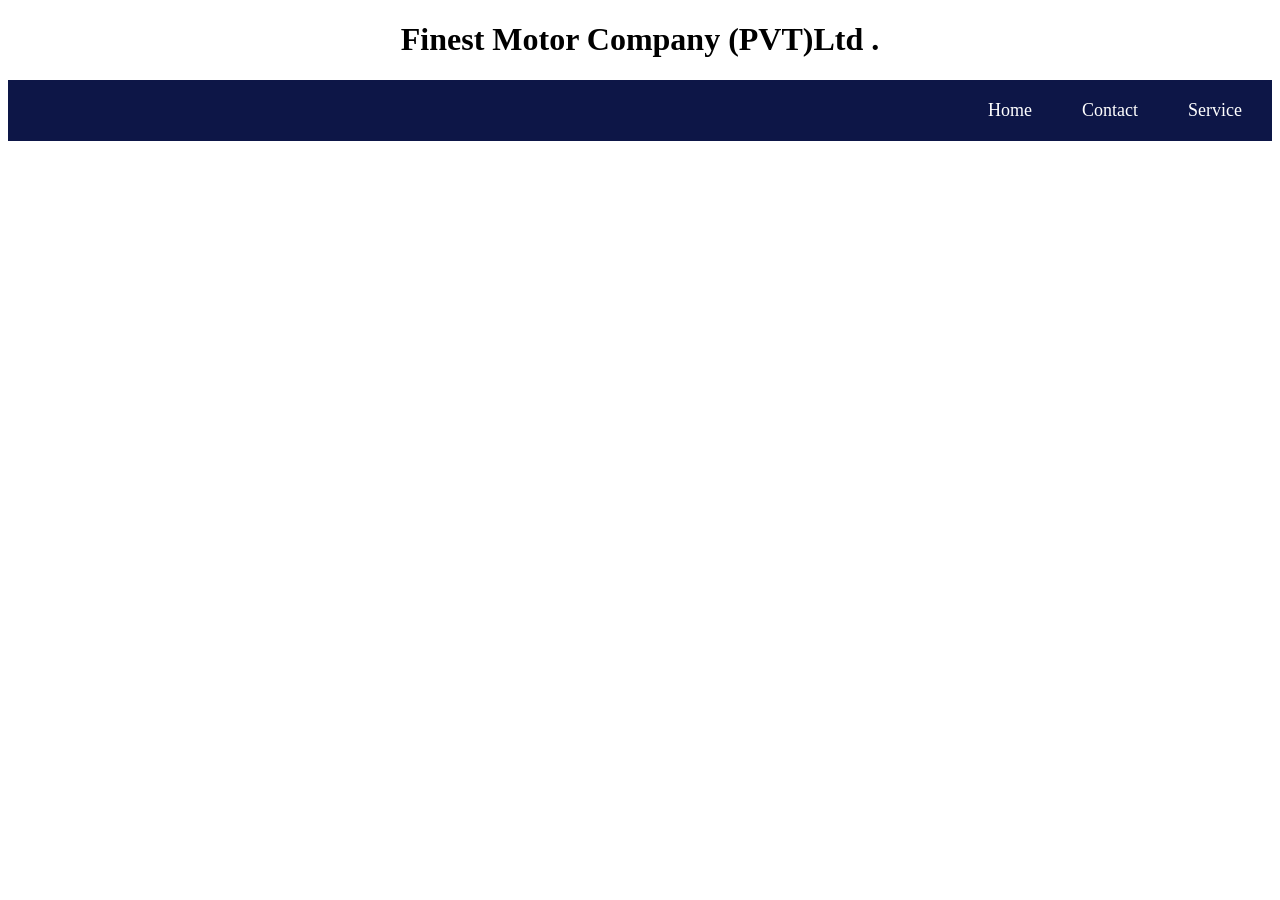
==== Home.html @ e7a0b444 "first commit" ====
<!DOCTYPE html>
<html lang="en">

<head>
    <meta charset="UTF-8">
    <meta name="viewport" content="width=device-width, initial-scale=1.0">
    <title>Automotive & Motorcycle Showroom</title>

    <style>
        body {
            margin: 10;
            font-size: medium;

        }


        .navbar {
            background-color: #0d1647;
            padding: 10px;
            display: flex;
            justify-content: flex-end;
        }

        .navbar a {
            color: white;
            text-decoration: none;
            padding-bottom: 10px;
            padding-top: 10px;
            padding-left: 30px;
            padding-right: 20px;
            font-size: large;
        }
    </style>

</head>

<body>
        <h1>
        <center> Finest Motor Company (PVT)Ltd . </center>
    </h1>
    <nav>
        <div class="navbar">
            <a href="Home.html">Home</a>
            <a href="Contact.html">Contact</a>
            <a href="Service.html">Service</a>

        </div>
    </nav>
</body>

</html>
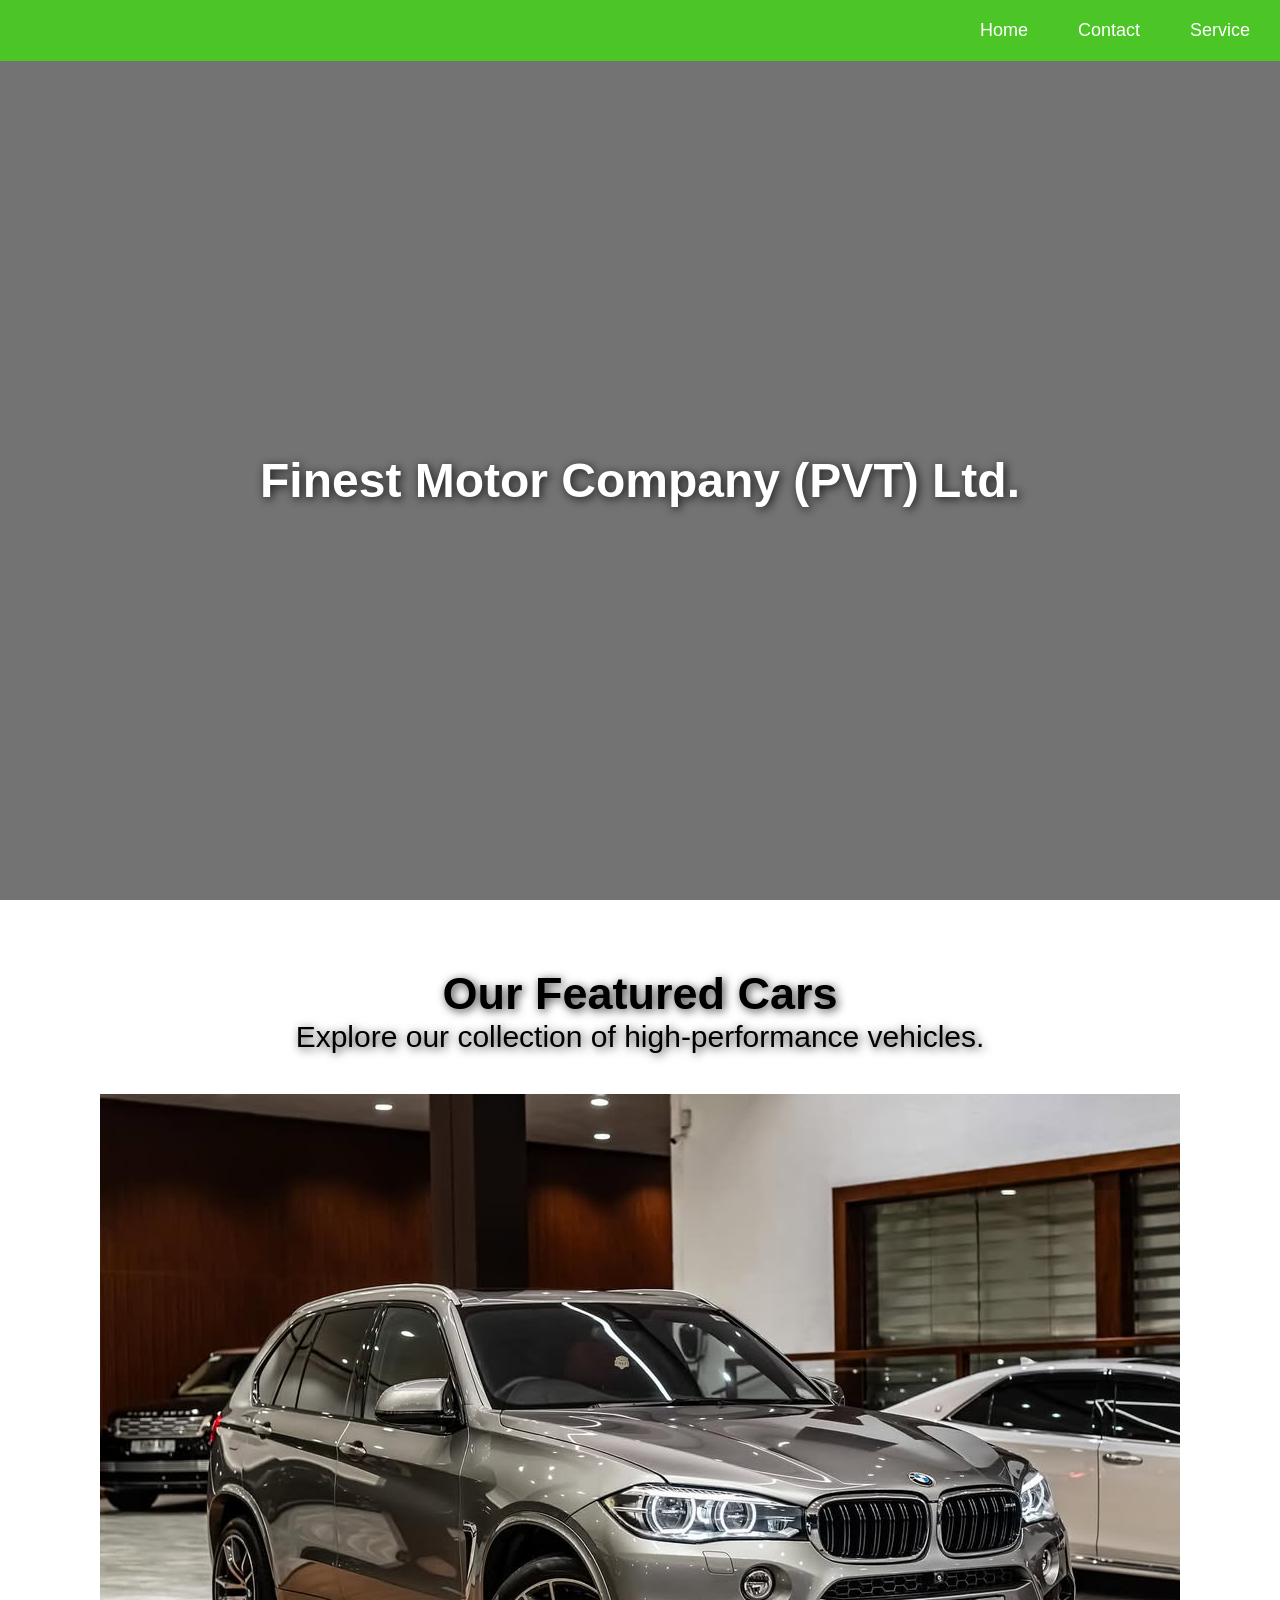
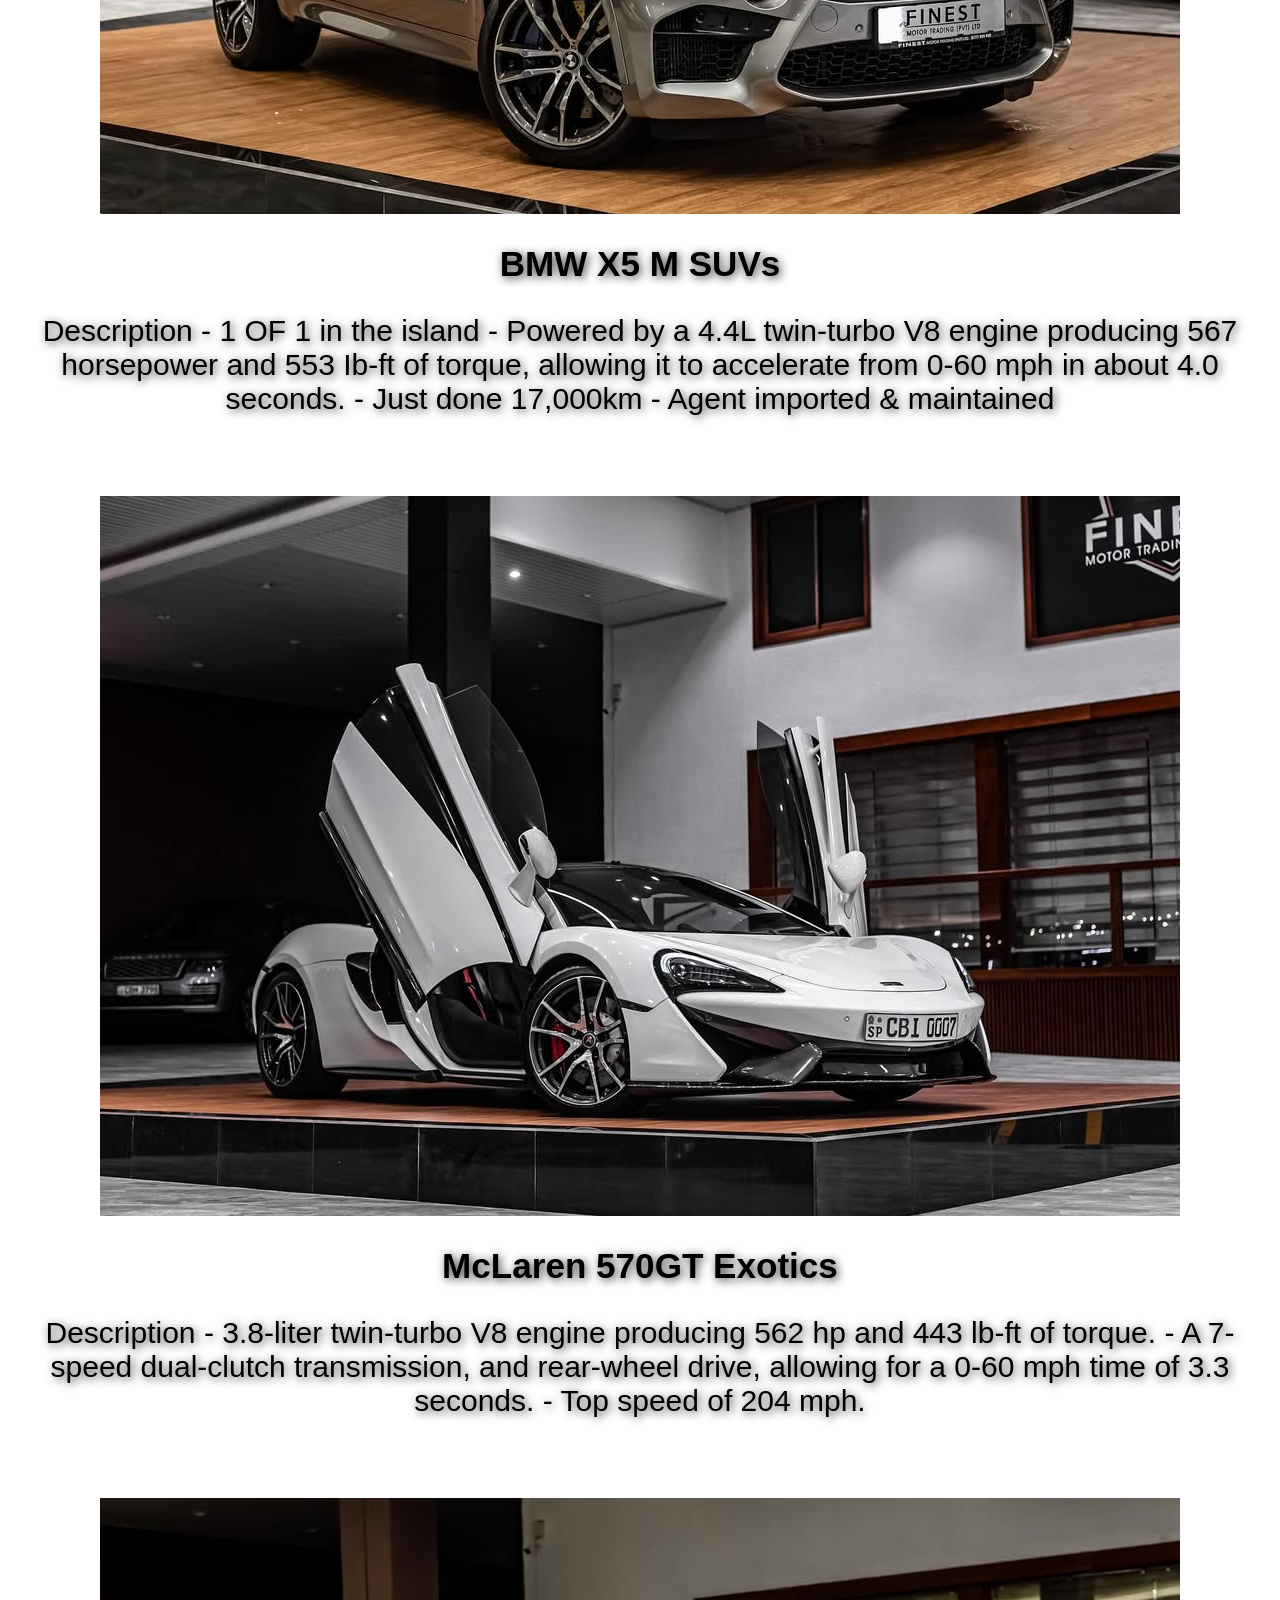
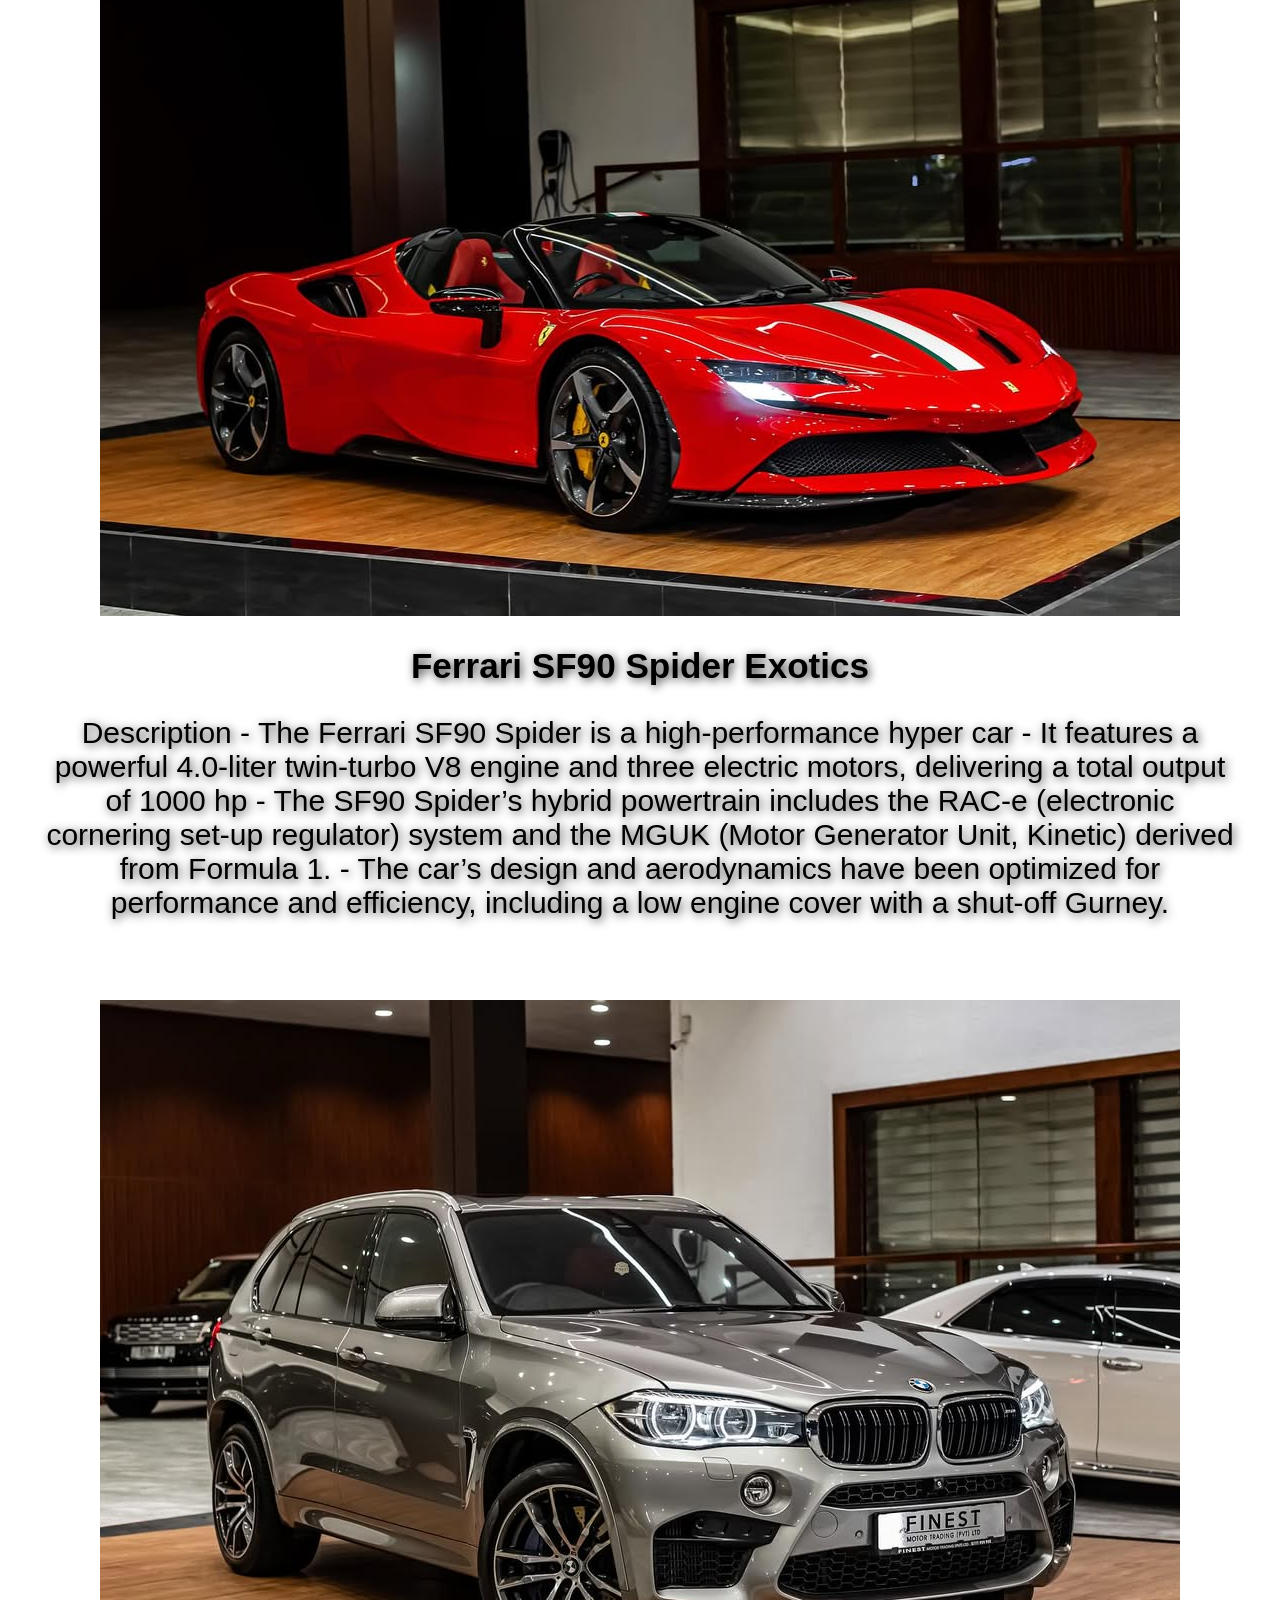
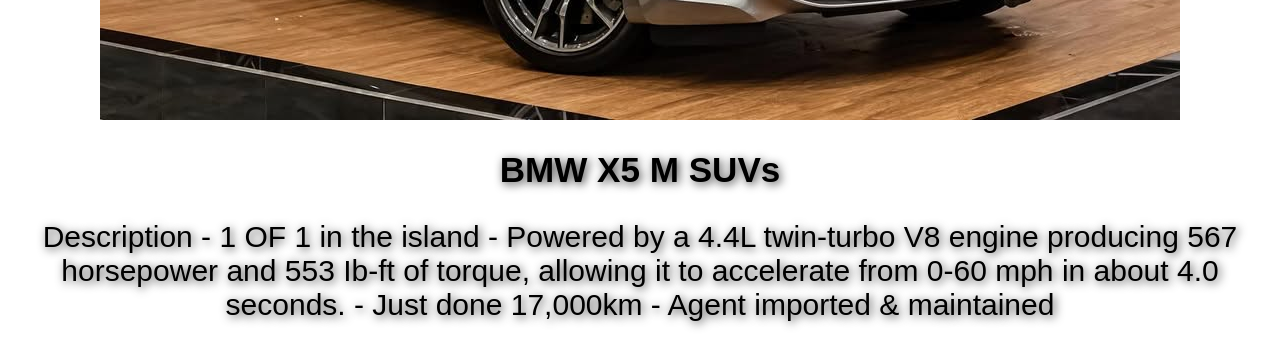
==== commit 28c2e748: "nav & img push" ====
--- a/Home.html
+++ b/Home.html
@@ -6,46 +6,88 @@
     <meta name="viewport" content="width=device-width, initial-scale=1.0">
     <title>Automotive & Motorcycle Showroom</title>
 
-    <style>
-        body {
-            margin: 10;
-            font-size: medium;
-
-        }
-
-
-        .navbar {
-            background-color: #0d1647;
-            padding: 10px;
-            display: flex;
-            justify-content: flex-end;
-        }
-
-        .navbar a {
-            color: white;
-            text-decoration: none;
-            padding-bottom: 10px;
-            padding-top: 10px;
-            padding-left: 30px;
-            padding-right: 20px;
-            font-size: large;
-        }
-    </style>
-
+    <link rel="stylesheet" href="Assets\css\Home.css">
 </head>
 
 <body>
-        <h1>
-        <center> Finest Motor Company (PVT)Ltd . </center>
-    </h1>
-    <nav>
-        <div class="navbar">
-            <a href="Home.html">Home</a>
-            <a href="Contact.html">Contact</a>
-            <a href="Service.html">Service</a>
 
+    <div class="video-container">
+        <video autoplay loop muted playsinline class="bg-video">
+            <source src="Assets\vdo\BMW M3 Competition - 4K Cinematic Short Video.mp4" type="video/mp4">
+            Your browser does not support the video tag.
+        </video>
+
+        <div class="video-overlay"></div>
+
+        <div class="content-wrapper">
+            <nav class="navbar">
+                <a href="Home.html">Home</a>
+                <a href="Contact.html">Contact</a>
+                <a href="Service.html">Service</a>
+            </nav>
+
+            <div class="hero-text">
+                <h1>Finest Motor Company (PVT) Ltd.</h1>
+            </div>
         </div>
-    </nav>
+    </div>
+    <br>
+    <div class="car-cards-container">
+
+        <div class="car-title">
+            <h2>Our Featured Cars</h2>
+            <p>Explore our collection of high-performance vehicles.</p>
+
+
+            <div class="car-card-1">
+                <img src="Assets\Img\car 1.jpeg" alt="Car 1">
+                <h3>BMW X5 M
+                    SUVs</h3>
+                <p>Description
+                    - 1 OF 1 in the island
+                    - Powered by a 4.4L twin-turbo V8 engine producing 567 horsepower and 553 Ib-ft of torque, allowing
+                    it
+                    to accelerate from 0-60 mph in about 4.0 seconds.
+                    - Just done 17,000km
+                    - Agent imported & maintained</p>
+            </div>
+            <div class="car-card-2">
+                <img src="Assets\Img\car 5.jpeg" alt="Car 2">
+                <h3>McLaren 570GT
+                    Exotics</h3>
+                <p>Description
+                    - 3.8-liter twin-turbo V8 engine producing 562 hp and 443 lb-ft of torque.
+                    - A 7-speed dual-clutch transmission, and rear-wheel drive, allowing for a 0-60 mph time of 3.3
+                    seconds.
+                    - Top speed of 204 mph.</p>
+            </div>
+            <div class="car-card-3">
+                <img src="Assets\Img\car 6.jpeg" alt="Car 3">
+                <h3>Ferrari SF90 Spider
+                    Exotics</h3>
+                <p>Description
+                    - The Ferrari SF90 Spider is a high-performance hyper car
+                    - It features a powerful 4.0-liter twin-turbo V8 engine and three electric motors, delivering a
+                    total output of 1000 hp
+                    - The SF90 Spider’s hybrid powertrain includes the RAC-e (electronic cornering set-up regulator)
+                    system and the MGUK (Motor Generator Unit, Kinetic) derived from Formula 1.
+                    - The car’s design and aerodynamics have been optimized for performance and efficiency, including a
+                    low engine cover with a shut-off Gurney.</p>
+            </div>
+            <div class="car-card-4">
+                <img src="Assets\Img\car 1.jpeg" alt="Car 4">
+                <h3>BMW X5 M
+                    SUVs</h3>
+                <p>Description
+                    - 1 OF 1 in the island
+                    - Powered by a 4.4L twin-turbo V8 engine producing 567 horsepower and 553 Ib-ft of torque, allowing
+                    it to accelerate from 0-60 mph in about 4.0 seconds.
+                    - Just done 17,000km
+                    - Agent imported & maintained</p>
+            </div>
+        </div>
+    </div>
+
 </body>
 
 </html>
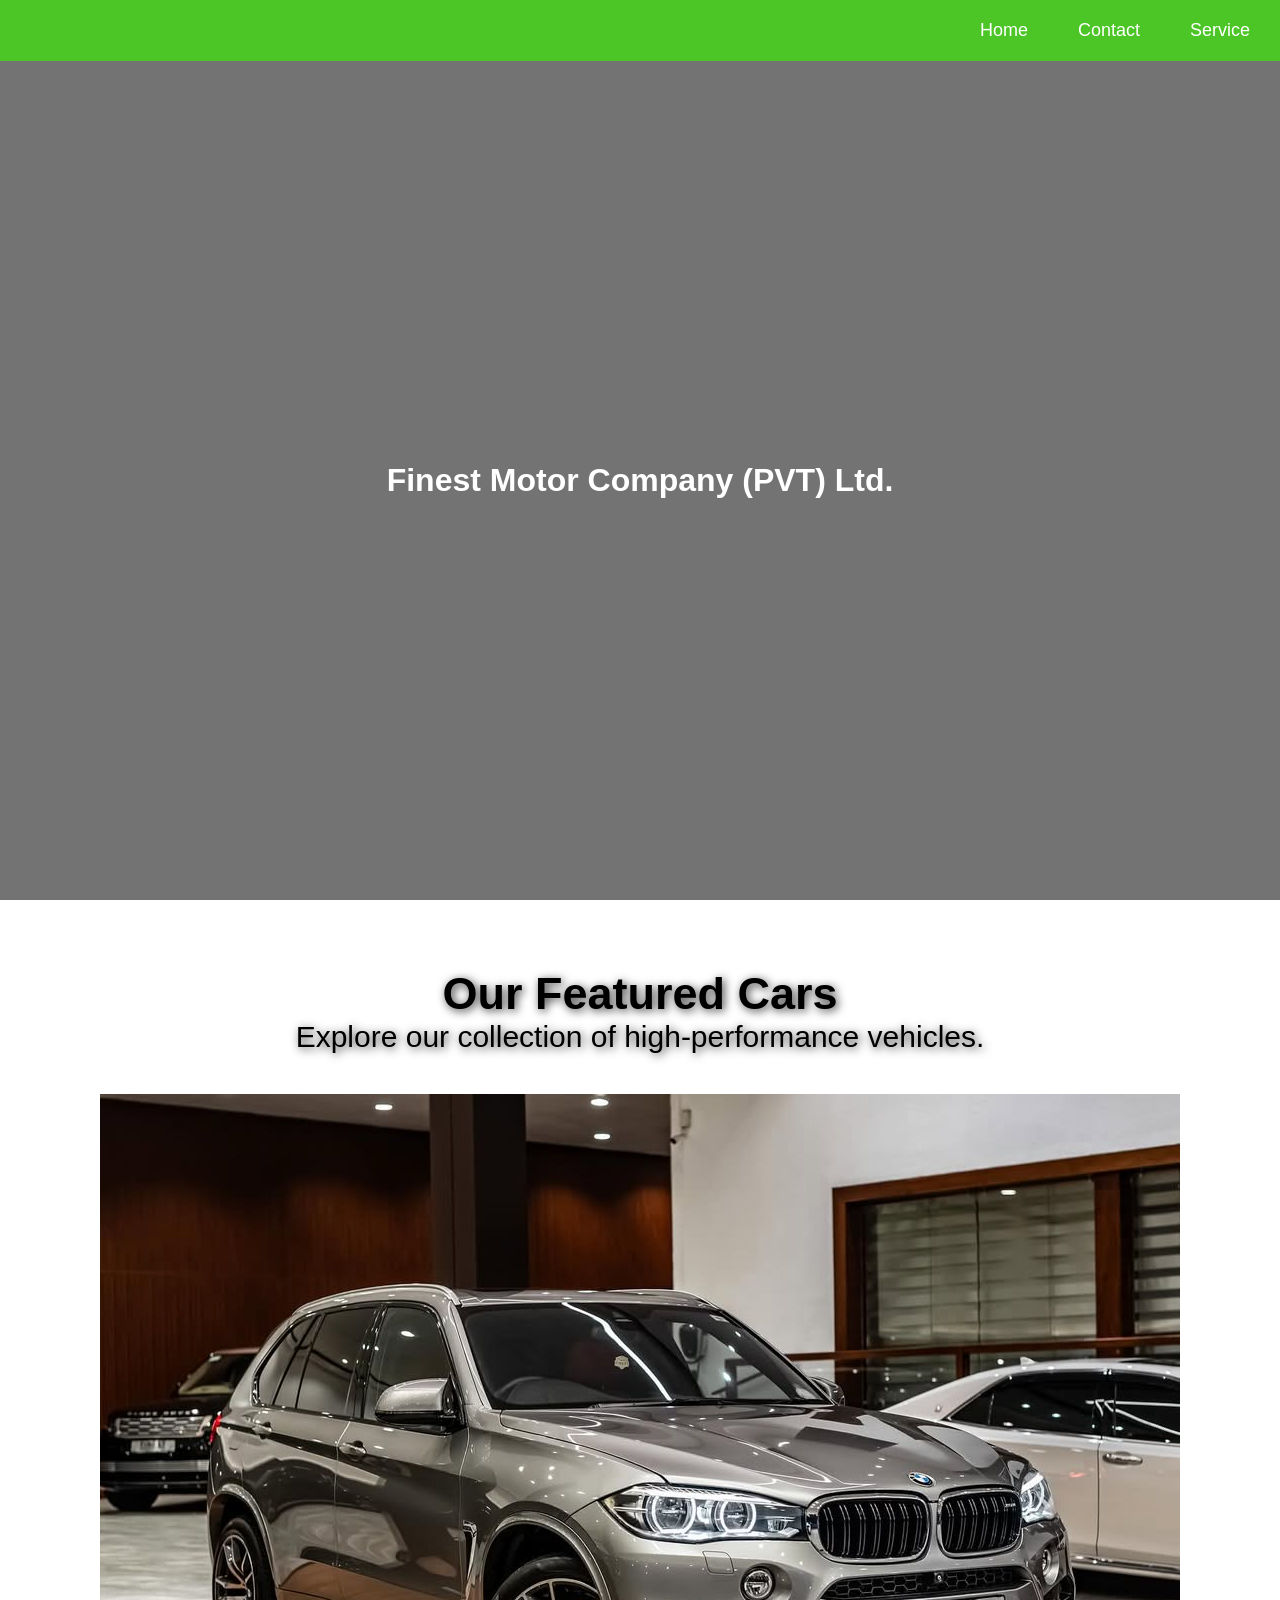
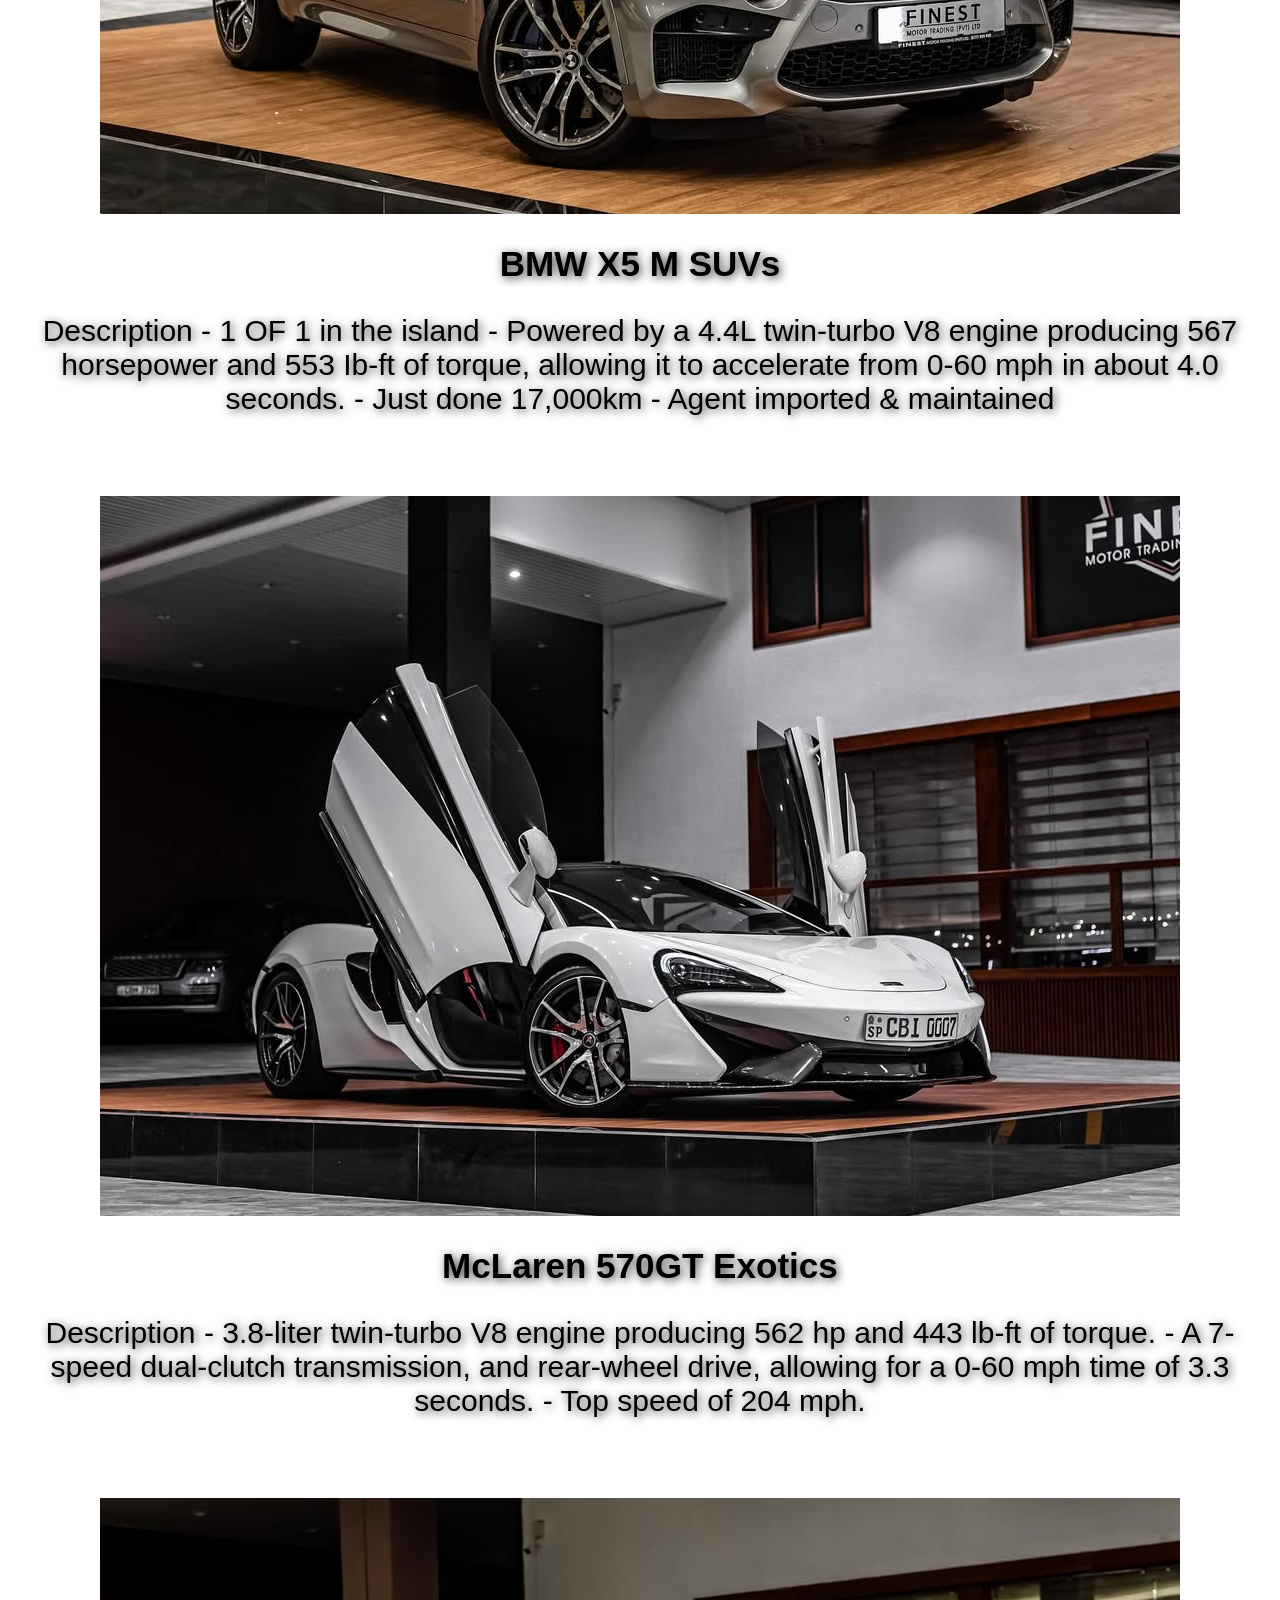
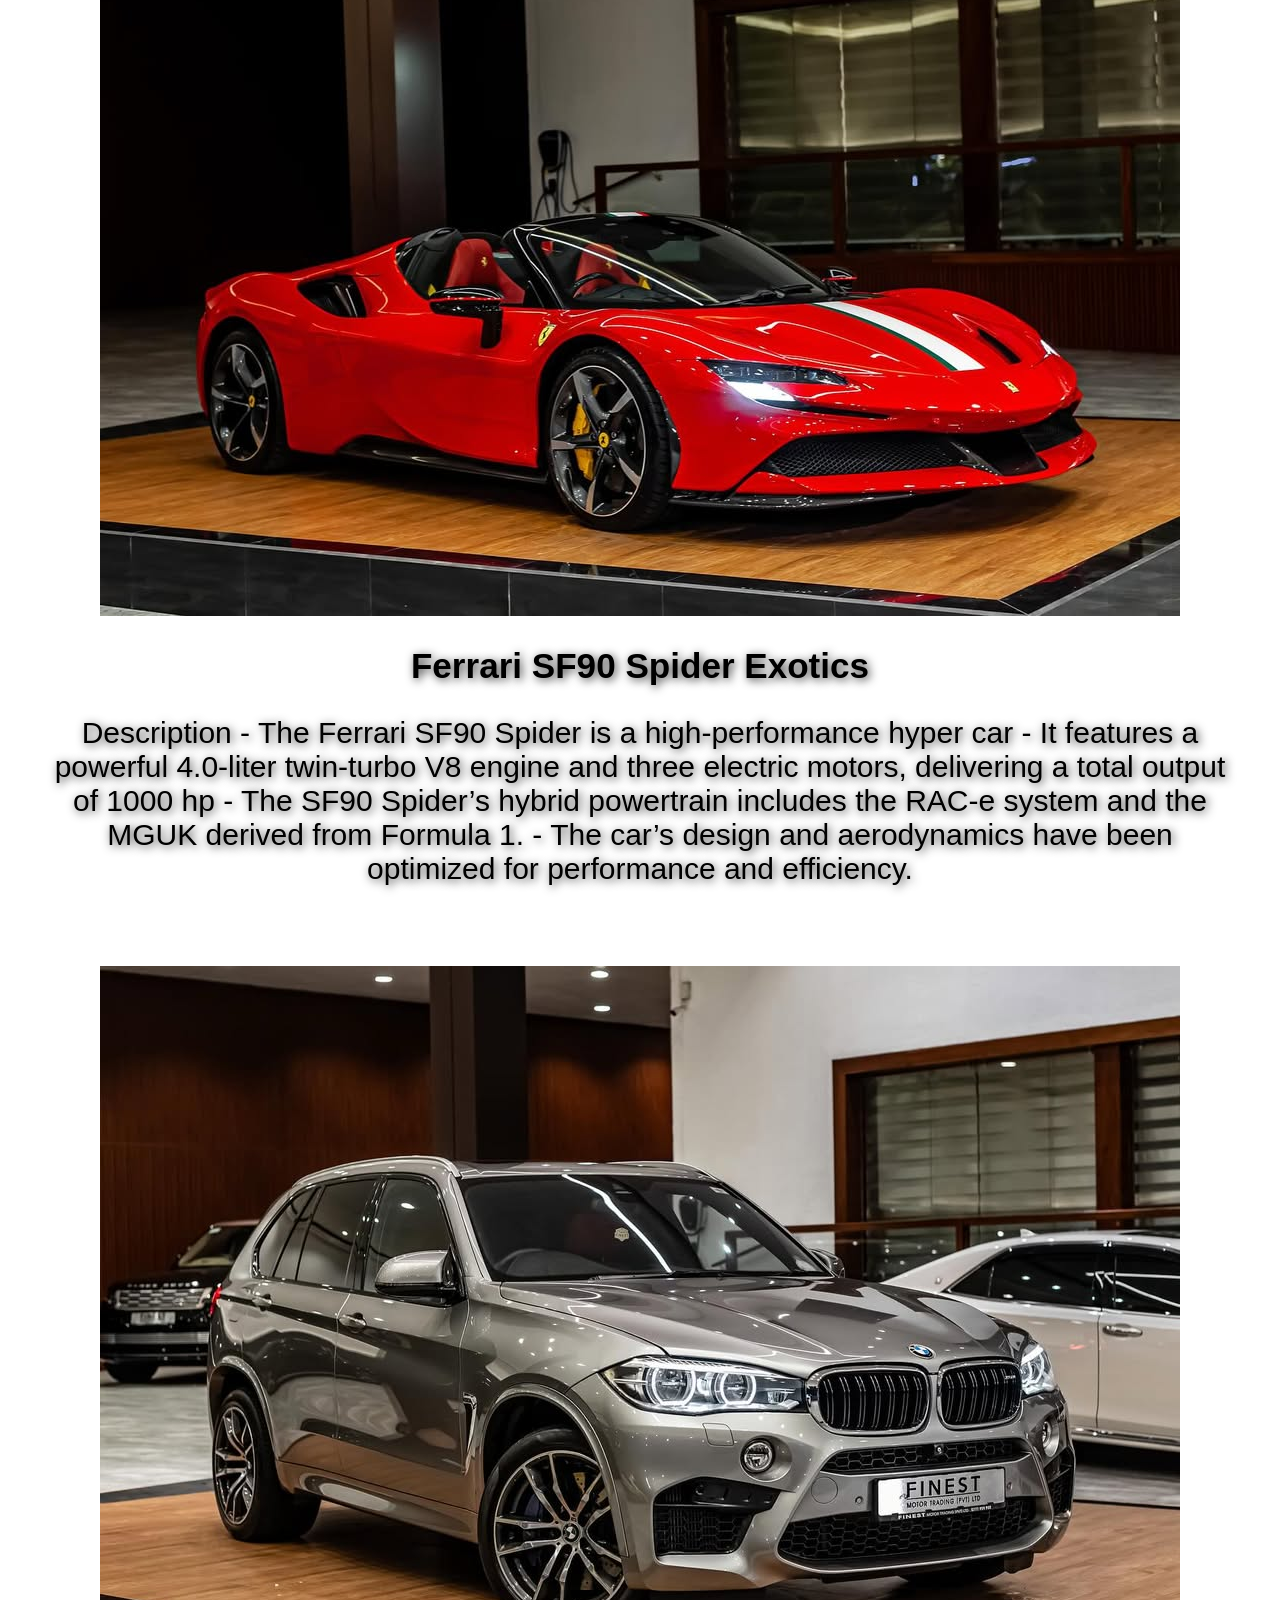
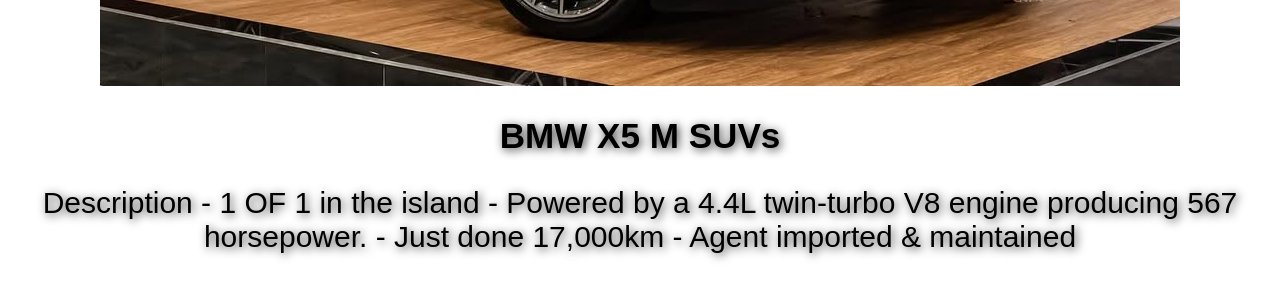
==== commit 2d190ad6: "Car edition" ====
--- a/Home.html
+++ b/Home.html
@@ -6,16 +6,23 @@
     <meta name="viewport" content="width=device-width, initial-scale=1.0">
     <title>Automotive & Motorcycle Showroom</title>
 
-    <link rel="stylesheet" href="Assets\css\Home.css">
+    <link rel="stylesheet" href="Assets/css/Home.css">
 </head>
 
 <body>
 
     <div class="video-container">
+        
         <video autoplay loop muted playsinline class="bg-video">
-            <source src="Assets\vdo\BMW M3 Competition - 4K Cinematic Short Video.mp4" type="video/mp4">
+            <source src="Assets/vdo/BMW M3 Competition - 4K Cinematic Short Video.mp4" type="video/mp4">
             Your browser does not support the video tag.
         </video>
+
+        
+        <audio autoplay loop>
+            <source src="Assets\mp3\Tokyo Drift - Teriyaki Boyz [ MUSIC VIDEO ] HD.mp3" type="audio/mpeg">
+            Your browser does not support the audio element.
+        </audio>
 
         <div class="video-overlay"></div>
 
@@ -32,56 +39,47 @@
         </div>
     </div>
     <br>
+    
     <div class="car-cards-container">
-
         <div class="car-title">
             <h2>Our Featured Cars</h2>
             <p>Explore our collection of high-performance vehicles.</p>
 
-
             <div class="car-card-1">
-                <img src="Assets\Img\car 1.jpeg" alt="Car 1">
-                <h3>BMW X5 M
-                    SUVs</h3>
+                <img src="Assets/Img/car 1.jpeg" alt="Car 1">
+                <h3>BMW X5 M SUVs</h3>
                 <p>Description
                     - 1 OF 1 in the island
-                    - Powered by a 4.4L twin-turbo V8 engine producing 567 horsepower and 553 Ib-ft of torque, allowing
-                    it
-                    to accelerate from 0-60 mph in about 4.0 seconds.
+                    - Powered by a 4.4L twin-turbo V8 engine producing 567 horsepower and 553 Ib-ft of torque, allowing it to accelerate from 0-60 mph in about 4.0 seconds.
                     - Just done 17,000km
                     - Agent imported & maintained</p>
             </div>
+            
             <div class="car-card-2">
-                <img src="Assets\Img\car 5.jpeg" alt="Car 2">
-                <h3>McLaren 570GT
-                    Exotics</h3>
+                <img src="Assets/Img/car 5.jpeg" alt="Car 2">
+                <h3>McLaren 570GT Exotics</h3>
                 <p>Description
                     - 3.8-liter twin-turbo V8 engine producing 562 hp and 443 lb-ft of torque.
-                    - A 7-speed dual-clutch transmission, and rear-wheel drive, allowing for a 0-60 mph time of 3.3
-                    seconds.
+                    - A 7-speed dual-clutch transmission, and rear-wheel drive, allowing for a 0-60 mph time of 3.3 seconds.
                     - Top speed of 204 mph.</p>
             </div>
+            
             <div class="car-card-3">
-                <img src="Assets\Img\car 6.jpeg" alt="Car 3">
-                <h3>Ferrari SF90 Spider
-                    Exotics</h3>
+                <img src="Assets/Img/car 6.jpeg" alt="Car 3">
+                <h3>Ferrari SF90 Spider Exotics</h3>
                 <p>Description
                     - The Ferrari SF90 Spider is a high-performance hyper car
-                    - It features a powerful 4.0-liter twin-turbo V8 engine and three electric motors, delivering a
-                    total output of 1000 hp
-                    - The SF90 Spider’s hybrid powertrain includes the RAC-e (electronic cornering set-up regulator)
-                    system and the MGUK (Motor Generator Unit, Kinetic) derived from Formula 1.
-                    - The car’s design and aerodynamics have been optimized for performance and efficiency, including a
-                    low engine cover with a shut-off Gurney.</p>
+                    - It features a powerful 4.0-liter twin-turbo V8 engine and three electric motors, delivering a total output of 1000 hp
+                    - The SF90 Spider’s hybrid powertrain includes the RAC-e system and the MGUK derived from Formula 1.
+                    - The car’s design and aerodynamics have been optimized for performance and efficiency.</p>
             </div>
+            
             <div class="car-card-4">
-                <img src="Assets\Img\car 1.jpeg" alt="Car 4">
-                <h3>BMW X5 M
-                    SUVs</h3>
+                <img src="Assets/Img/car 1.jpeg" alt="Car 4">
+                <h3>BMW X5 M SUVs</h3>
                 <p>Description
                     - 1 OF 1 in the island
-                    - Powered by a 4.4L twin-turbo V8 engine producing 567 horsepower and 553 Ib-ft of torque, allowing
-                    it to accelerate from 0-60 mph in about 4.0 seconds.
+                    - Powered by a 4.4L twin-turbo V8 engine producing 567 horsepower.
                     - Just done 17,000km
                     - Agent imported & maintained</p>
             </div>
--- a/Assets/css/Home.css
+++ b/Assets/css/Home.css
@@ -0,0 +1,123 @@
+* {
+    margin: 0;
+    padding: 0;
+
+}
+
+.video-container {
+    position: relative;
+    width: 100%;
+    height: 100vh;
+    overflow: hidden;
+}
+
+
+.bg-video {
+    position: absolute;
+    top: 50%;
+    left: 50%;
+    min-width: 100%;
+    min-height: 100%;
+    width: auto;
+    height: auto;
+    transform: translate(-50%, -50%);
+    object-fit: cover;
+    z-index: -2;
+}
+
+.video-overlay {
+    position: absolute;
+    top: 0;
+    left: 0;
+    width: 100%;
+    height: 100%;
+    background: rgba(0, 0, 0, 0.55);
+    z-index: -1;
+}
+
+
+.content-wrapper {
+    position: relative;
+    z-index: 1;
+    height: 100%;
+    display: flex;
+    flex-direction: column;
+}
+
+
+.navbar {
+    background-color: #4bc626;
+    padding: 10px;
+    display: flex;
+    justify-content: flex-end;
+    font-family: ROG Fonts STRIX SCAR, sans-serif;
+}
+
+.navbar a {
+    color: white;
+    text-decoration: none;
+    padding-bottom: 10px;
+    padding-top: 10px;
+    padding-left: 30px;
+    padding-right: 20px;
+    font-size: large;
+}
+
+.hero-text {
+    margin: auto;
+    text-align: center;
+    color: white;
+    font-family: ROG Fonts STRIX SCAR, sans-serif;
+}
+
+
+
+.car-title {
+    text-align: center;
+    color: rgb(0, 0, 0);
+    font-size: 30px;
+    margin-top: 30px;
+    text-shadow: 2px 2px 10px rgba(0, 0, 0, 0.8);
+    font-family: Segoe UI Semibold, sans-serif;
+
+}
+
+.car-cards-container {
+    display: flex;
+    justify-content: center;
+    margin-top: 20px;
+
+}
+
+
+.car-card-1{
+    display: flex;
+    flex-wrap: wrap;
+    justify-content: center;
+    gap: 30px;
+    padding: 40px;
+}
+.car-card-2{
+    display: flex;
+    flex-wrap: wrap;
+    justify-content: center;
+    gap: 30px;
+    padding: 40px;
+}
+.car-card-3{
+    display: flex;
+    flex-wrap: wrap;
+    justify-content: center;
+    gap: 30px;
+    padding: 40px;
+}
+.car-card-4{
+    display: flex;
+    flex-wrap: wrap;
+    justify-content: center;
+    gap: 30px;
+    padding: 40px;
+}
+
+
+    
